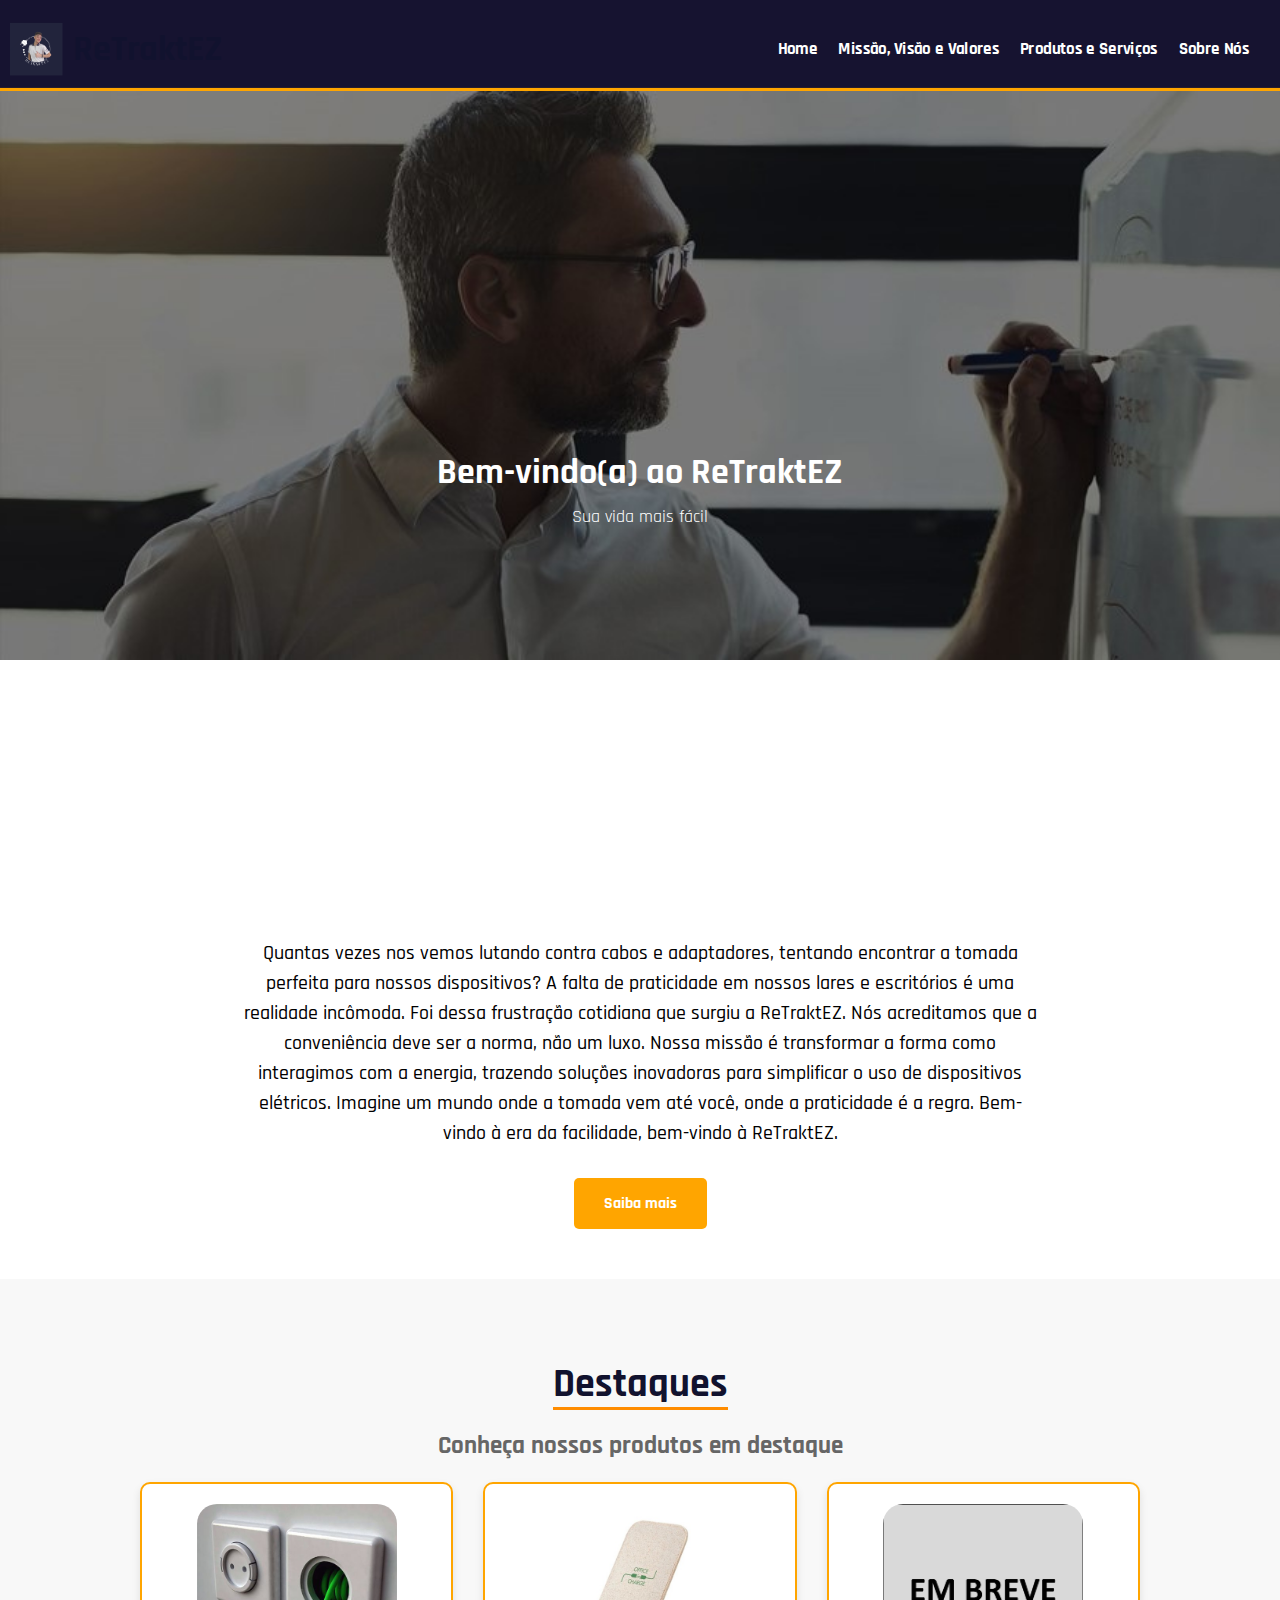
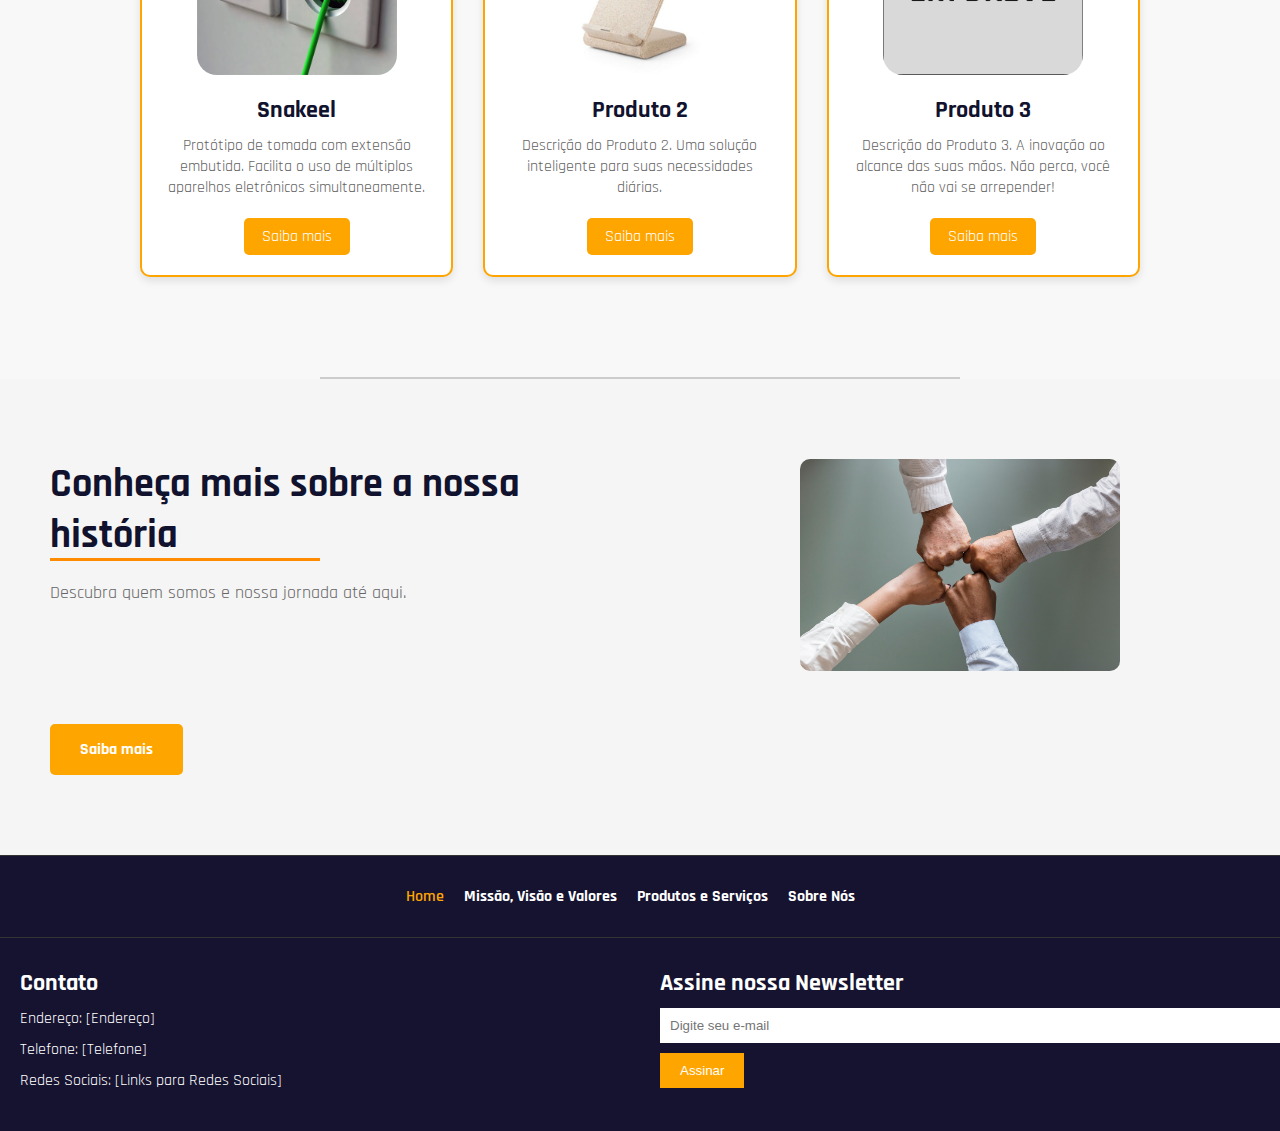
==== index.html @ b714d5d4 "Update and rename index2.html to index.html" ====
<!DOCTYPE html>
<html lang="en">
<head>
  <meta charset="UTF-8">
  <meta name="viewport" content="width=device-width, initial-scale=1.0">
  <link rel="stylesheet" href="header.css"> <!-- Arquivo CSS do cabeçalho -->
  <link rel="stylesheet" href="footerlinks.css">
  <link rel="stylesheet" href="stylesind.css">
  <link rel="preconnect" href="https://fonts.googleapis.com">
  <link rel="preconnect" href="https://fonts.gstatic.com" crossorigin>
  <link href="https://fonts.googleapis.com/css2?family=Rajdhani:wght@400;500&display=swap" rel="stylesheet">
  <title>ReTraktEZ - Início</title>
</head>
<body>
  <header class="header">
    <div class="header-border"></div> <!-- Elemento para a borda laranja -->
    <nav class="nav">
      <div class="logo">
        <a href="index.html">
        <img src="logo.png" alt="Logo da ReTraktEZ">
        <h1>ReTraktEZ</h1>
        </a>
      </div>
      <ul class="nav-links">
        <li><a href="index.html">Home</a></li>
        <li><a href="missao-visao-valores2.html">Missão, Visão e Valores</a></li>
        <li><a href="produtos-servicos2.html">Produtos e Serviços</a></li>
        <li><a href="sobre-nos2.html">Sobre Nós</a></li>
      </ul>
    </nav>
  </div>
  </header>

  <section class="hero">
    <div class="carousel">
      <div class="carousel-images">
        <img class="carousel-image active" src="image1.jpg" alt="Carousel Image 1">
        <img class="carousel-image" src="image2.jpg" alt="Carousel Image 2">
        <img class="carousel-image" src="image3.jpg" alt="Carousel Image 3">
      </div>
    </div>
    <div class="hero-content">
      <h2 style="color: white;">Bem-vindo(a) ao ReTraktEZ</h2>
      <p style="color: white;">Sua vida mais fácil</p>
    </div>
  </section>

  <section class="about">
    <p>Quantas vezes nos vemos lutando contra cabos e adaptadores, tentando encontrar a tomada perfeita para nossos dispositivos? A falta de praticidade em nossos lares e escritórios é uma realidade incômoda. Foi dessa frustração cotidiana que surgiu a ReTraktEZ. Nós acreditamos que a conveniência deve ser a norma, não um luxo. Nossa missão é transformar a forma como interagimos com a energia, trazendo soluções inovadoras para simplificar o uso de dispositivos elétricos. Imagine um mundo onde a tomada vem até você, onde a praticidade é a regra. Bem-vindo à era da facilidade, bem-vindo à ReTraktEZ.</p>
    <div class="cta">
      <a href="missao-visao-valores2.html" class="cta-button">Saiba mais</a>
    </div>
  </section>

<!-- Seção "highlight" -->
<section class="highlight">
  <div class="highlight-content">
    <h2 class="highlight-title">Destaques<span class="underline-d"></span></h2>
    <h3 class="highlight-subtitle">Conheça nossos produtos em destaque</h3>
    <div class="product-highlights">
      <div class="product-highlight">
        <img class="product-img" src="product1.jpg" alt="Produto em destaque: Snakeel">
        <h3>Snakeel</h3>
        <p>Protótipo de tomada com extensão embutida. Facilita o uso de múltiplos aparelhos eletrônicos simultaneamente.</p>
        <a class="cta-buttonn" href="produtos-servicos2.html">Saiba mais</a>
      </div>
      <div class="product-highlight">
        <img class="product-img" src="product2.jpg" alt="Produto em destaque: Produto 2">
        <h3>Produto 2</h3>
        <p>Descrição do Produto 2. Uma solução inteligente para suas necessidades diárias.</p>
        <a class="cta-buttonn" href="produtos-servicos2.html">Saiba mais</a>
      </div>
      <div class="product-highlight">
        <img class="product-img" src="productbreve.jpg" alt="Produto em destaque: Produto 3">
        <h3>Produto 3</h3>
        <p>Descrição do Produto 3. A inovação ao alcance das suas mãos. Não perca, você não vai se arrepender!</p>
        <a class="cta-buttonn" href="produtos-servicos2.html">Saiba mais</a>
      </div>
    </div>
  </div>
</section>


<!-- Seção "Sobre Nós" com imagem -->
<section class="about-us-cta">
  <div class="about-us-content">
    <h2 class="about-us-title">
      Conheça mais sobre a nossa história
      <span class="underline-c"></span>
    </h2>
    <p class="about-us-description">Descubra quem somos e nossa jornada até aqui.</p>
    <a class="cta-button" href="sobre-nos2.html">Saiba mais</a>
  </div>
  <div class="about-us-image">
    <img src="image-about.jpg" alt="Imagem Sobre Nós">
  </div>
</section>

<footer class="site-footer">
  <nav class="footer-links">
    <ul>
      <li><a href="index.html" class="page-link current">Home</a></li>
      <li><a href="missao-visao-valores2.html" class="page-link">Missão, Visão e Valores</a></li>
      <li><a href="produtos-servicos2.html" class="page-link">Produtos e Serviços</a></li>
      <li><a href="sobre-nos2.html" class="page-link">Sobre Nós</a></li>
    </ul>
  </nav>
</footer>



  <footer>
    <div class="contact">
      <h3>Contato</h3>
      <p>Endereço: [Endereço]</p>
      <p>Telefone: [Telefone]</p>
      <p>Redes Sociais: [Links para Redes Sociais]</p>
    </div>
    <div class="newsletter">
      <h3>Assine nossa Newsletter</h3>
      <input type="email" placeholder="Digite seu e-mail">
      <button>Assinar</button>
    </div>
  </footer>

  <script src="scripts.js"></script>
  <meta charset="UTF-8" />
</body>
</html>
---- header.css ----
/* Header styles */
  header {
    background-color: #161330;
    padding-top: 24px;
    padding-bottom: 15px;
    box-shadow: 0px 40px 50px rgba(0, 0, 0, 0.5);
    border-bottom: 2px solid #FFA500;
    animation: fadeInDown 1s ease;
    overflow: hidden; /* Para esconder o overflow do elemento filho */
    
  }
  header {
    position: relative;
    transition: transform 0.3s, box-shadow 0.3s;
    max-width: 100%; /* Define a largura máxima como 100% da tela */
    margin: 0 auto; /* Centraliza o elemento horizontalmente */
  }

  
  .header-border {
    position: absolute;
    bottom: 0;
    left: 0;
    width: 100%;
    height: 2px;
    background-color: #FFA500;
    transform-origin: left bottom; /* Define o ponto de origem da escala */
    transform: scaleX(1); /* Começa com a escala normal */
    transition: transform 0.3s; /* Adiciona a animação de escala */
  }
  
  .header:hover {
    border-bottom: 2px solid #FFA500; /* Adicione a mesma borda laranja no hover */
    transform: scale(1.05);
    box-shadow: 0px 80px 102px rgba(0, 0, 0, 0.15);
    transition: transform 0.3s, box-shadow 0.3s;
  }
  
  .header:hover .header-border {
    transform: scaley(1.55); /* Aumenta a escala da borda laranja */
  }
    
  @keyframes showCarouselBackground {
    from {
      opacity: 0; /* Comece com opacidade 0 */
    }
    to {
      opacity: 1;
    }
  }
  
  @keyframes fadeInDown {
    from {
      transform: translateY(-20px);
      opacity: 0;
    }
    to {
      transform: translateY(0);
      opacity: 1;
    }
  }
  
  .fixed-header {
    position: fixed;
    top: 0;
    left: 0;
    width: 100%;
    background-color: #11122e;
    padding: 27px 0;
    box-shadow: 0px 4px 8px rgba(0, 0, 0, 0.1);
    border-bottom: 2px solid #FFA500;
    z-index: 100; /* Certifique-se de que o cabeçalho fique acima de outros elementos */
  }
  


nav {
  display: flex;
  justify-content: space-between;
  align-items: center;
  max-width: 1200px;
  margin: 0 auto;
}

.logo {
  display: flex;
  align-items: center; /* Alinhar verticalmente */
}

.logo a {
  display: flex;
  align-items: center; /* Alinhar verticalmente */
  text-decoration: none;
}

.logo img {
  max-width: 50px; /* Ajuste conforme necessário */
  margin-right: 10px; /* Espaçamento entre a logo e o título */
}

.logo h1 {
  font-size: 34px; /* Ajuste conforme necessário */
  color: #11122e;
  margin: 0; /* Remover margens padrão */
}

.logo h1:hover {
  color: #ffe9c1;
}

.nav-links {
  list-style: none;
  display: flex;
}

.nav-links li {
  margin-right: 20px;
}

.nav-links a {
  text-decoration: wavy;
  font-size: 18;
  color: white;
  font-weight: bold; /* Adicionar negrito ao texto */
  transition: color 0.3s;
}

.nav-links a:hover {
  color: #FFA500;
}
---- footerlinks.css ----
.site-footer {
    background-color: #161330;
    color: white;
    padding: 30px 0;
    text-align: center;
    border-top: 1px solid #333; /* Adicione uma borda superior */
    border-bottom: 1px solid #333; /* Adicione uma borda inferior */
  
  }
  
  .footer-links ul {
    list-style: none;
    padding: 0;
    display: flex;
    justify-content: center;
  }
  
  .footer-links li {
    margin-right: 20px;
  }
  
  .page-link {
    text-decoration: none;
    color: white;
    font-weight: bold;
    transition: color 0.3s;
  }
  
  .page-link:hover {
    color: #FFA500;
  }
  
  .page-link.current {
    color: #FFA500;
    font-weight: 600;
  }
---- stylesind.css ----
body, h1, h2, h3, p, ul, li {
  margin: 0;
  padding: 0;
}
  
  body {
    font-family: 'Rajdhani', sans-serif;
  }
  
  /* Hero section styles */
  .hero {
    position: relative;
    height: 88.5vh; /* Ajuste o valor de altura conforme necessário */
    animation: showCarouselBackground 2.5s ease 0s; /* Adicione a animação com atraso */
  }
  
  .carousel {
    display: block;
    overflow: hidden;
    position: absolute; /* Altere para absolute para ocupar o espaço do elemento pai */
    top: 0;
    left: 0;
    right: 0;
    bottom: 0;
    margin: auto;
    height: 100%; /* Ajuste o valor de altura conforme necessário */
  }
  
  .carousel-images {
    display: flex;
    transition: transform 1s ease-in-out;
    width: 312%;
    object-fit: cover;
  }
  
  .carousel-image {
    flex: 10%;
    height: 10%;
    object-fit: cover;
    width: 1%;
  }
    
  
  .hero-content {
    position: absolute;
    top: 50%;
    left: 50%;
    transform: translate(-50%, -50%);
    text-align: center;
  }
  
  .hero-content h2 {
    font-size: 36px;
    margin-bottom: 10px;
  }
  
  .hero-content p {
    font-size: 18px;
  }
  
  /* Sobre a empresa - prévia */
  .about {
    max-width: 800px;
    margin: 50px auto;
    text-align: center;
    
  }
  
  .about p {
    font-size: 20px;
    line-height: 1.5;
    font-weight: 500; /* Usando a variação @500 */
    
  }

  /* No seu arquivo de estilos CSS */
.cta {
  text-align: center;
  margin-top: 30px;
}

.cta-button {
  display: inline-block;
  padding: 15px 30px;
  background-color: #FFA500;
  color: white;
  text-decoration: none;
  border-radius: 5px;
  font-weight: bold;
  transition: background-color 0.3s;
}

.cta-button:hover {
  background-color: #FF8C00;
}

/* Estilo para a seção "highlight" com layout à esquerda */
.highlight {
  background-color: #f8f8f8;
  padding: 80px 0;
  text-align: center;
}

.highlight-content {
  max-width: 1000px;
  margin: 0 auto;
}

.highlight-title {
  font-size: 40px;
  color: #11122e;
  margin-bottom: 20px;
  position: relative;
  display: inline-flex;
}

.highlight-subtitle {
  font-size: 25px;
  color: #666;
  margin-bottom: 20px;
}

.product-highlights {
  display: flex;
  flex-wrap: wrap;
  justify-content: space-between;
  gap: 30px;
}

.product-highlight {
  flex: 1;
  border: 2px solid #FFA500;
  padding: 20px;
  border-radius: 10px;
  background-color: white;
  box-shadow: 0px 4px 8px rgba(0, 0, 0, 0.1);
}

.product-img {
  width: 100%;
  max-width: 200px;
  height: auto;
  border-radius: 20px;
  margin: 0 auto 20px;
  display: block;
}

.product-highlight h3 {
  font-size: 24px;
  color: #11122e;
  margin-bottom: 10px;
}

.product-highlight p {
  font-size: 16px;
  color: #666;
  margin-bottom: 20px;
}

.cta-buttonn {
  display: inline-block;
  padding: 8px 18px;
  background-color: #FFA500;
  color: white;
  border-radius: 5px;
  text-decoration: none;
  transition: background-color 0.3s ease;
}

.cta-button:hover {
  background-color: #ff9100;
}

.highlight::after {
  content: "";
  display: block;
  width: 50%;
  height: 2px;
  position: relative;
  background-color: #ccc; /* Cor da linha */
  margin-top: 100px;
  margin-bottom: -80px;
  margin-left: auto;
  margin-right: auto;
}



/* Estilo para a seção "Sobre Nós" com imagem */
.about-us-cta {
  background-color: #f5f5f5; /* Cor de fundo cinza claro */
  padding: 80px 0;
  display: grid;
  grid-template-columns: 1fr 1fr; /* Divide a seção em duas colunas */
  align-items: flex-start;
}

.about-us-content {
  max-width: 600px;
  padding: 0 50px;
}

.about-us-title {
  font-size: 40px;
  color: #11122e;
  margin-bottom: 20px;
  position: relative;
  display: inline-block;
}

.underline-d {
  position: absolute;
  bottom: 0;
  left: 0;
  width: 100%; /* Ajuste o valor conforme necessário */
  height: 3px;
  background-color: #FF8C00;
}

.underline-c {
  position: absolute;
  bottom: 0;
  left: 0;
  width: 50%; /* Ajuste o valor conforme necessário */
  height: 3px;
  background-color: #FF8C00;
}

.about-us-description {
  font-size: 18px;
  color: #666;
  margin-bottom: 120px;
}

.about-us-image {
  display: flex;
  justify-content: center;
  align-items: center;
}

.about-us-image img {
  width: 50%;
  height: auto;
  border-radius: 10px;
}


  
  /* Footer styles */
  footer {
    background-color: #161330; /* Azul mais escuro */
    color: white;
    padding: 30px 0;
    display: flex;
    justify-content: space-between;
  }
  
  .contact,
  .newsletter {
    flex: 1;
    padding: 0 20px;
  }
  
  .contact h3,
  .newsletter h3 {
    font-size: 24px;
    margin-bottom: 10px;
  }
  
  .contact p,
  .newsletter p {
    font-size: 16px;
    margin-bottom: 10px;
  }
  
  .newsletter input {
    width: 100%;
    padding: 10px;
    border: none;
    margin-bottom: 10px;
  }
  
  .newsletter button {
    background-color: #FFA500;
    color: white;
    border: none;
    padding: 10px 20px;
    cursor: pointer;
    transition: background-color 0.3s;
  }
  
  .newsletter button:hover {
    background-color: #FF8C00;
  }
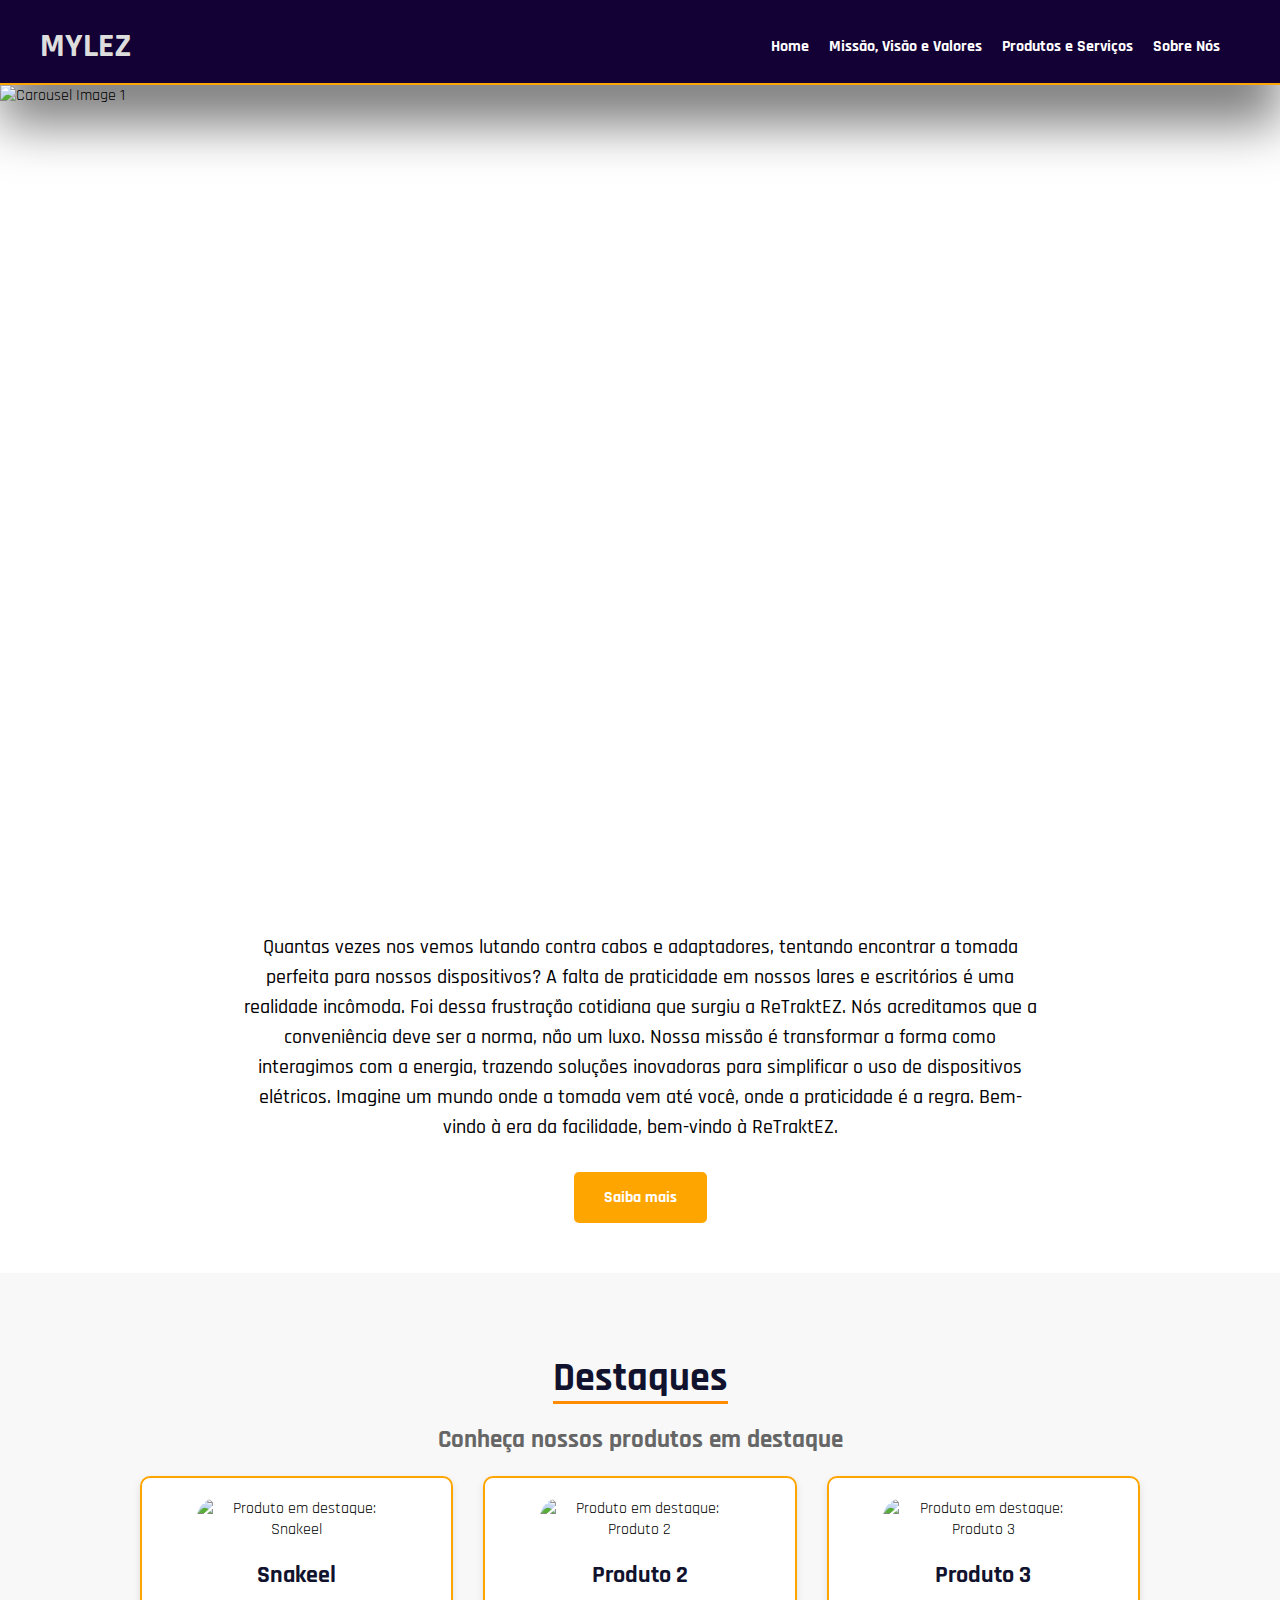
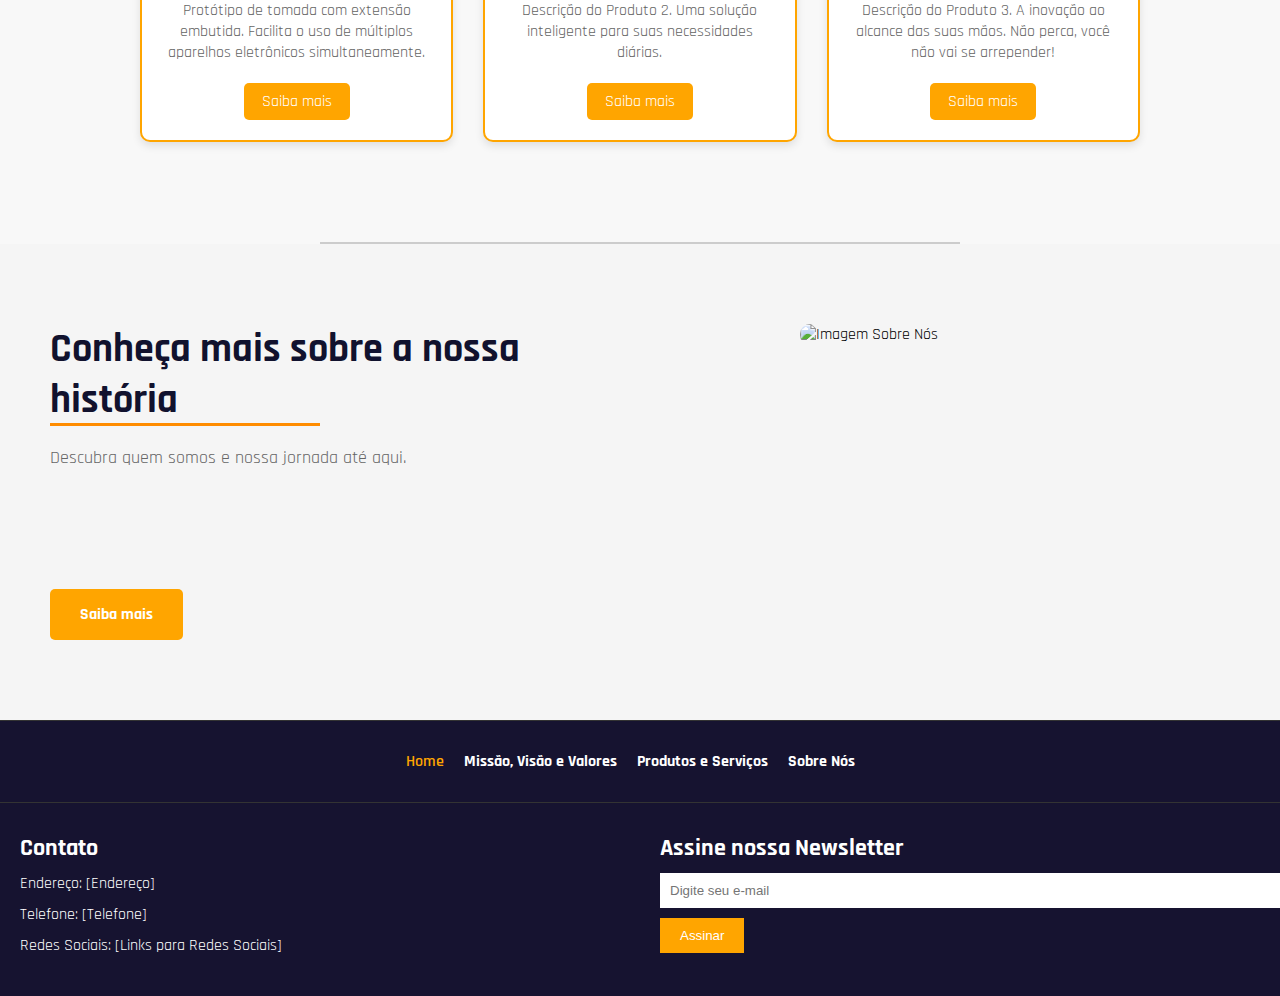
==== commit 1eb9279d: "Add files via upload" ====
--- a/index.html
+++ b/index.html
@@ -1,6 +1,7 @@
 <!DOCTYPE html>
 <html lang="en">
 <head>
+  <link rel="icon" href="./img/icon.png">
   <meta charset="UTF-8">
   <meta name="viewport" content="width=device-width, initial-scale=1.0">
   <link rel="stylesheet" href="header.css"> <!-- Arquivo CSS do cabeçalho -->
@@ -9,7 +10,7 @@
   <link rel="preconnect" href="https://fonts.googleapis.com">
   <link rel="preconnect" href="https://fonts.gstatic.com" crossorigin>
   <link href="https://fonts.googleapis.com/css2?family=Rajdhani:wght@400;500&display=swap" rel="stylesheet">
-  <title>ReTraktEZ - Início</title>
+  <title>MYLEZ - Início</title>
 </head>
 <body>
   <header class="header">
@@ -17,8 +18,7 @@
     <nav class="nav">
       <div class="logo">
         <a href="index.html">
-        <img src="logo.png" alt="Logo da ReTraktEZ">
-        <h1>ReTraktEZ</h1>
+        <h1>MYLEZ</h1>
         </a>
       </div>
       <ul class="nav-links">
@@ -34,9 +34,9 @@
   <section class="hero">
     <div class="carousel">
       <div class="carousel-images">
-        <img class="carousel-image active" src="image1.jpg" alt="Carousel Image 1">
-        <img class="carousel-image" src="image2.jpg" alt="Carousel Image 2">
-        <img class="carousel-image" src="image3.jpg" alt="Carousel Image 3">
+        <img class="carousel-image active" src="./img/image1.jpg" alt="Carousel Image 1">
+        <img class="carousel-image" src="./img/image2.jpg" alt="Carousel Image 2">
+        <img class="carousel-image" src="./img/image3.jpg" alt="Carousel Image 3">
       </div>
     </div>
     <div class="hero-content">
@@ -59,19 +59,19 @@
     <h3 class="highlight-subtitle">Conheça nossos produtos em destaque</h3>
     <div class="product-highlights">
       <div class="product-highlight">
-        <img class="product-img" src="product1.jpg" alt="Produto em destaque: Snakeel">
+        <img class="product-img" src="./img/product1.jpg" alt="Produto em destaque: Snakeel">
         <h3>Snakeel</h3>
         <p>Protótipo de tomada com extensão embutida. Facilita o uso de múltiplos aparelhos eletrônicos simultaneamente.</p>
         <a class="cta-buttonn" href="produtos-servicos2.html">Saiba mais</a>
       </div>
       <div class="product-highlight">
-        <img class="product-img" src="product2.jpg" alt="Produto em destaque: Produto 2">
+        <img class="product-img" src="./img/product2.jpg" alt="Produto em destaque: Produto 2">
         <h3>Produto 2</h3>
         <p>Descrição do Produto 2. Uma solução inteligente para suas necessidades diárias.</p>
-        <a class="cta-buttonn" href="produtos-servicos2.html">Saiba mais</a>
+        <a class="cta-buttonn" href="./produtos-servicos2.html">Saiba mais</a>
       </div>
       <div class="product-highlight">
-        <img class="product-img" src="productbreve.jpg" alt="Produto em destaque: Produto 3">
+        <img class="product-img" src="./img/productbreve.jpg" alt="Produto em destaque: Produto 3">
         <h3>Produto 3</h3>
         <p>Descrição do Produto 3. A inovação ao alcance das suas mãos. Não perca, você não vai se arrepender!</p>
         <a class="cta-buttonn" href="produtos-servicos2.html">Saiba mais</a>
@@ -92,7 +92,7 @@
     <a class="cta-button" href="sobre-nos2.html">Saiba mais</a>
   </div>
   <div class="about-us-image">
-    <img src="image-about.jpg" alt="Imagem Sobre Nós">
+    <img src="./img/image-about.jpg" alt="Imagem Sobre Nós">
   </div>
 </section>
 
--- a/header.css
+++ b/header.css
@@ -1,6 +1,6 @@
   /* Header styles */
   header {
-    background-color: #161330;
+    background-color: #130034;
     padding-top: 24px;
     padding-bottom: 15px;
     box-shadow: 0px 40px 50px rgba(0, 0, 0, 0.5);
@@ -17,28 +17,7 @@
   }
 
   
-  .header-border {
-    position: absolute;
-    bottom: 0;
-    left: 0;
-    width: 100%;
-    height: 2px;
-    background-color: #FFA500;
-    transform-origin: left bottom; /* Define o ponto de origem da escala */
-    transform: scaleX(1); /* Começa com a escala normal */
-    transition: transform 0.3s; /* Adiciona a animação de escala */
-  }
-  
-  .header:hover {
-    border-bottom: 2px solid #FFA500; /* Adicione a mesma borda laranja no hover */
-    transform: scale(1.05);
-    box-shadow: 0px 80px 102px rgba(0, 0, 0, 0.15);
-    transition: transform 0.3s, box-shadow 0.3s;
-  }
-  
-  .header:hover .header-border {
-    transform: scaley(1.55); /* Aumenta a escala da borda laranja */
-  }
+
     
   @keyframes showCarouselBackground {
     from {
@@ -100,7 +79,7 @@
 
 .logo h1 {
   font-size: 34px; /* Ajuste conforme necessário */
-  color: #11122e;
+  color: #dddddd;
   margin: 0; /* Remover margens padrão */
 }
 
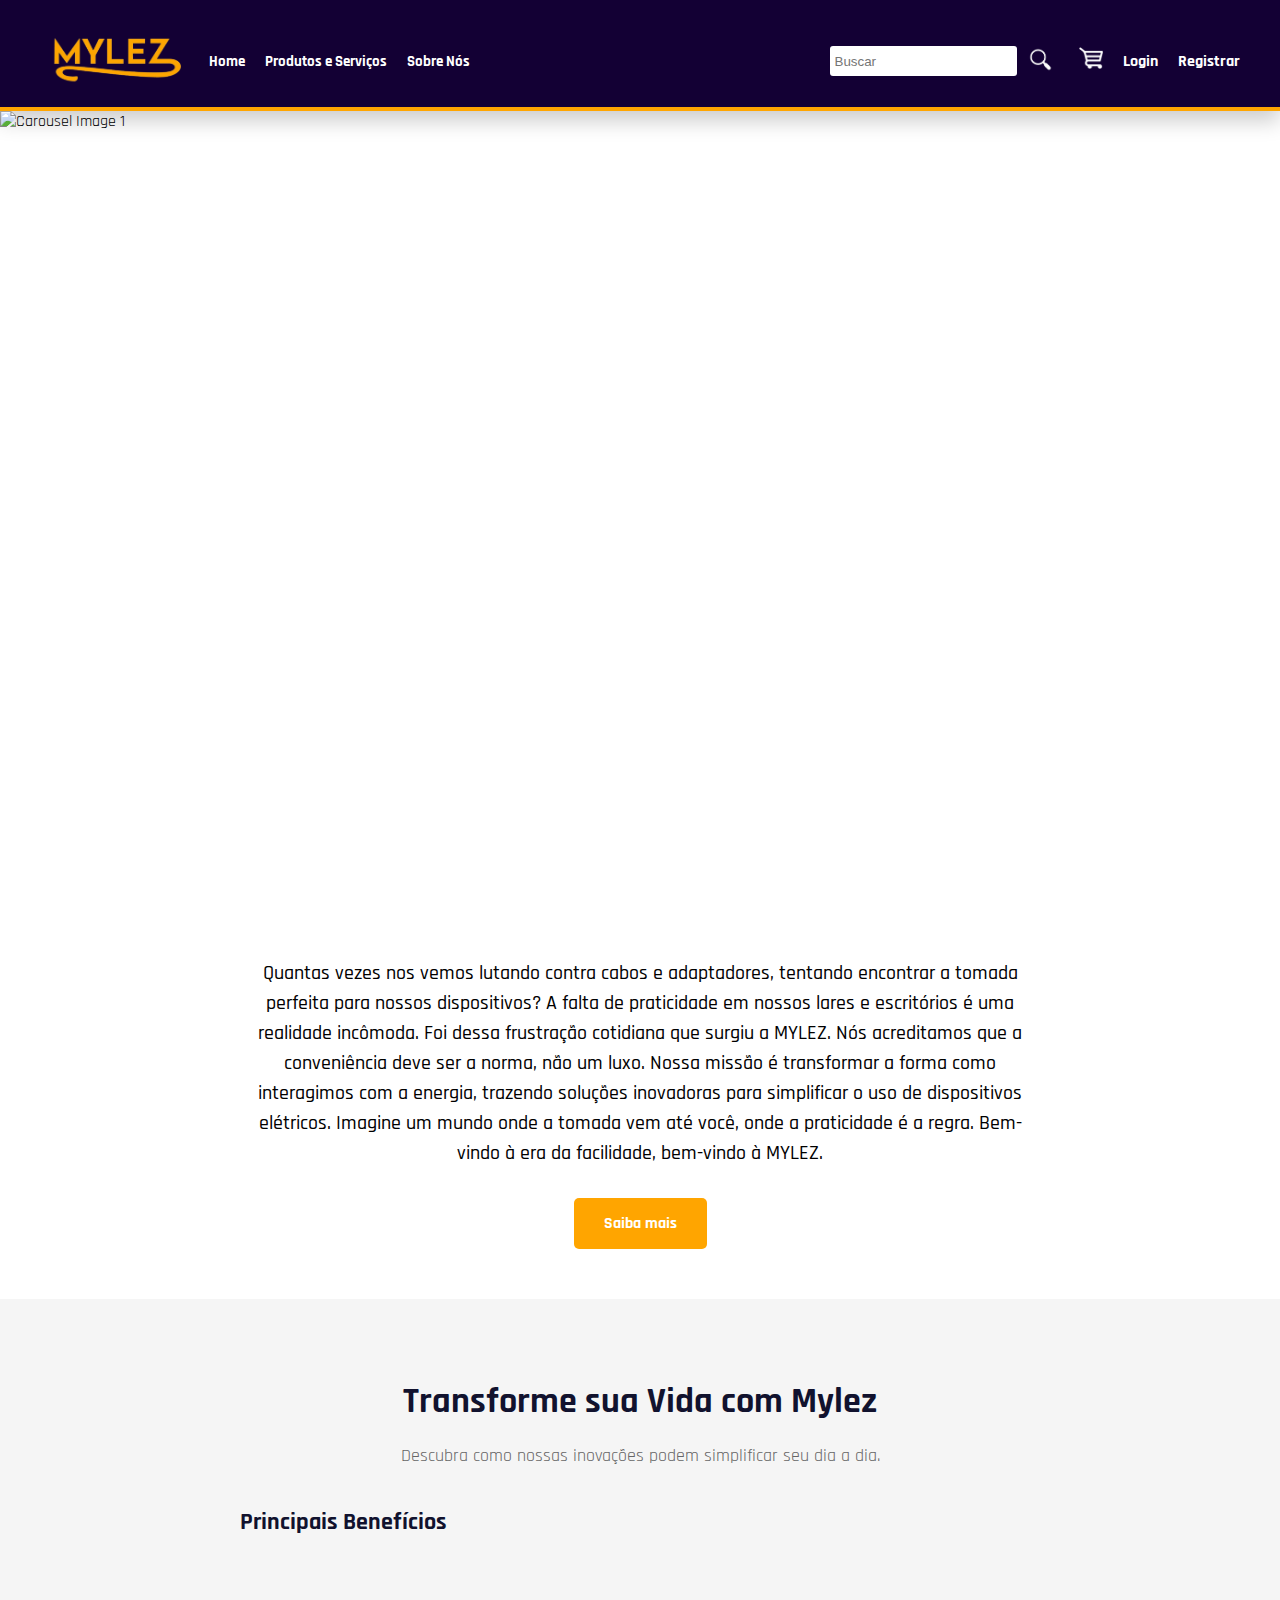
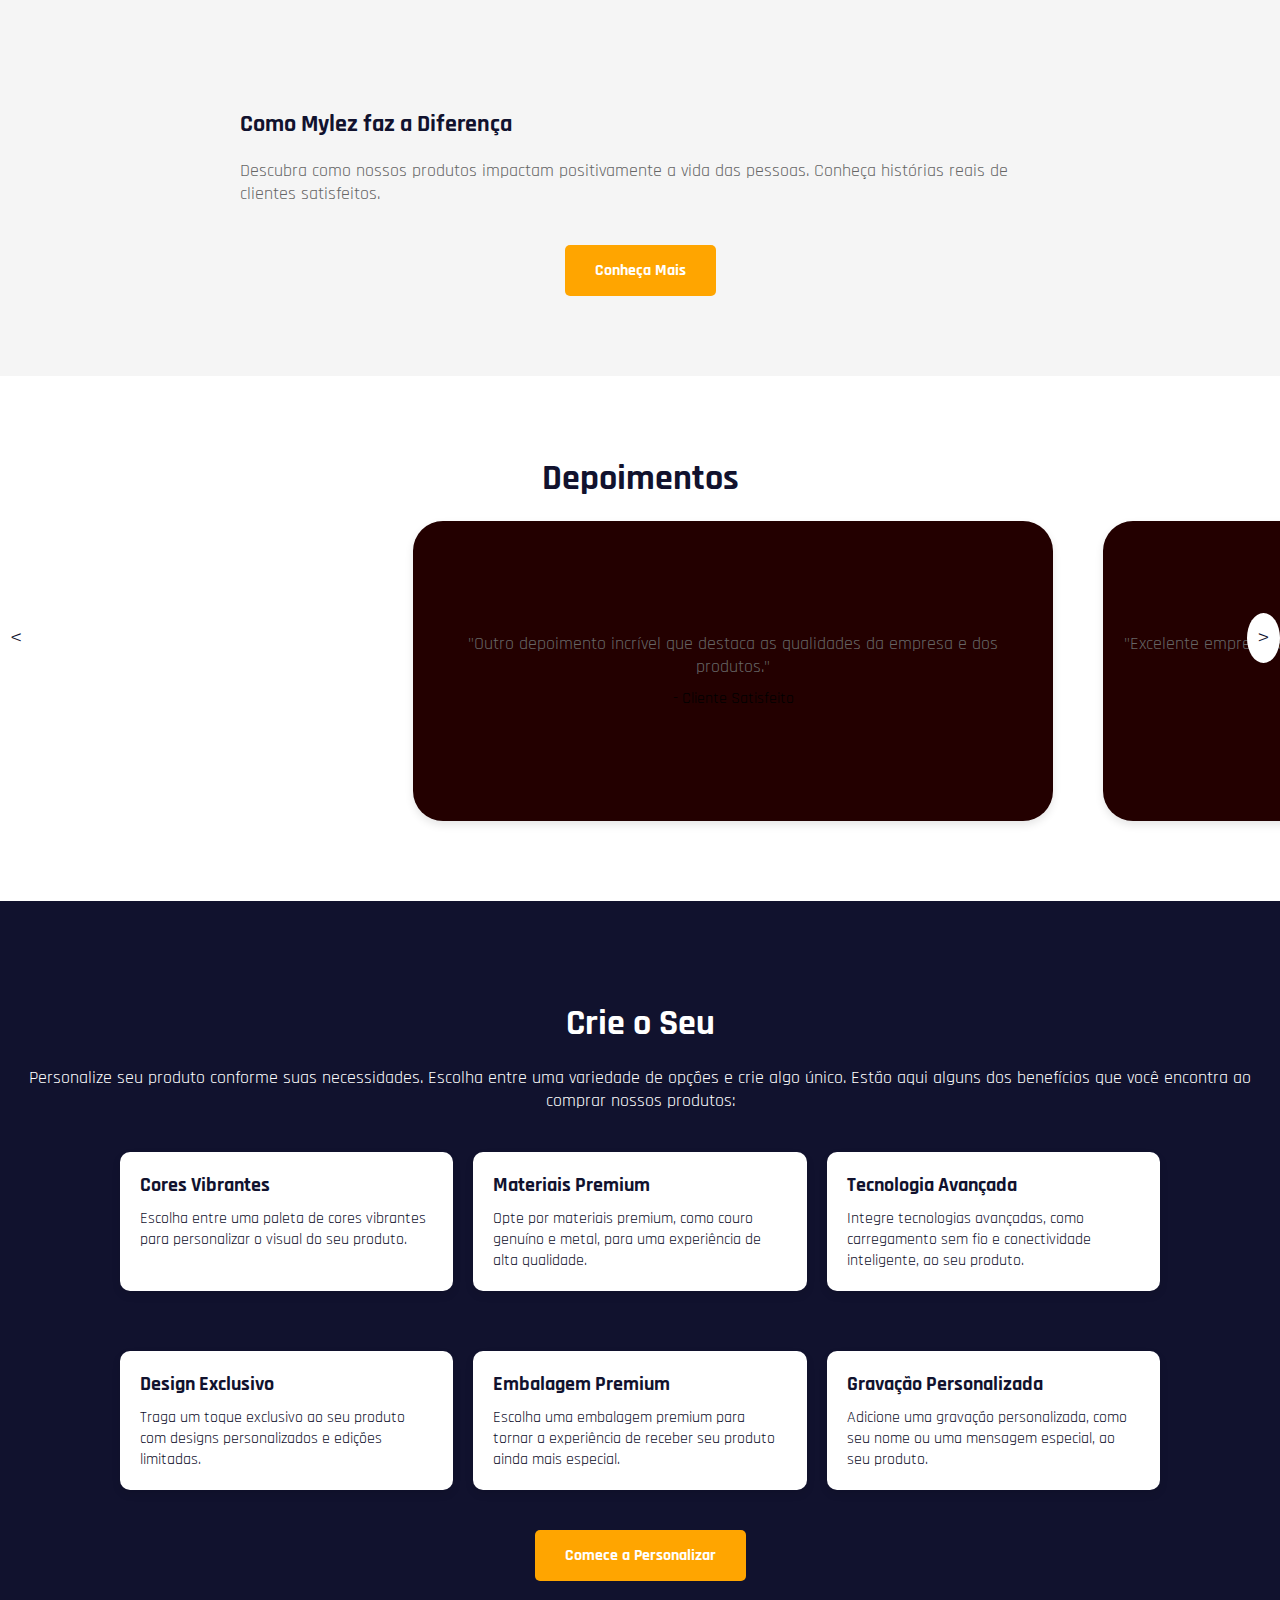
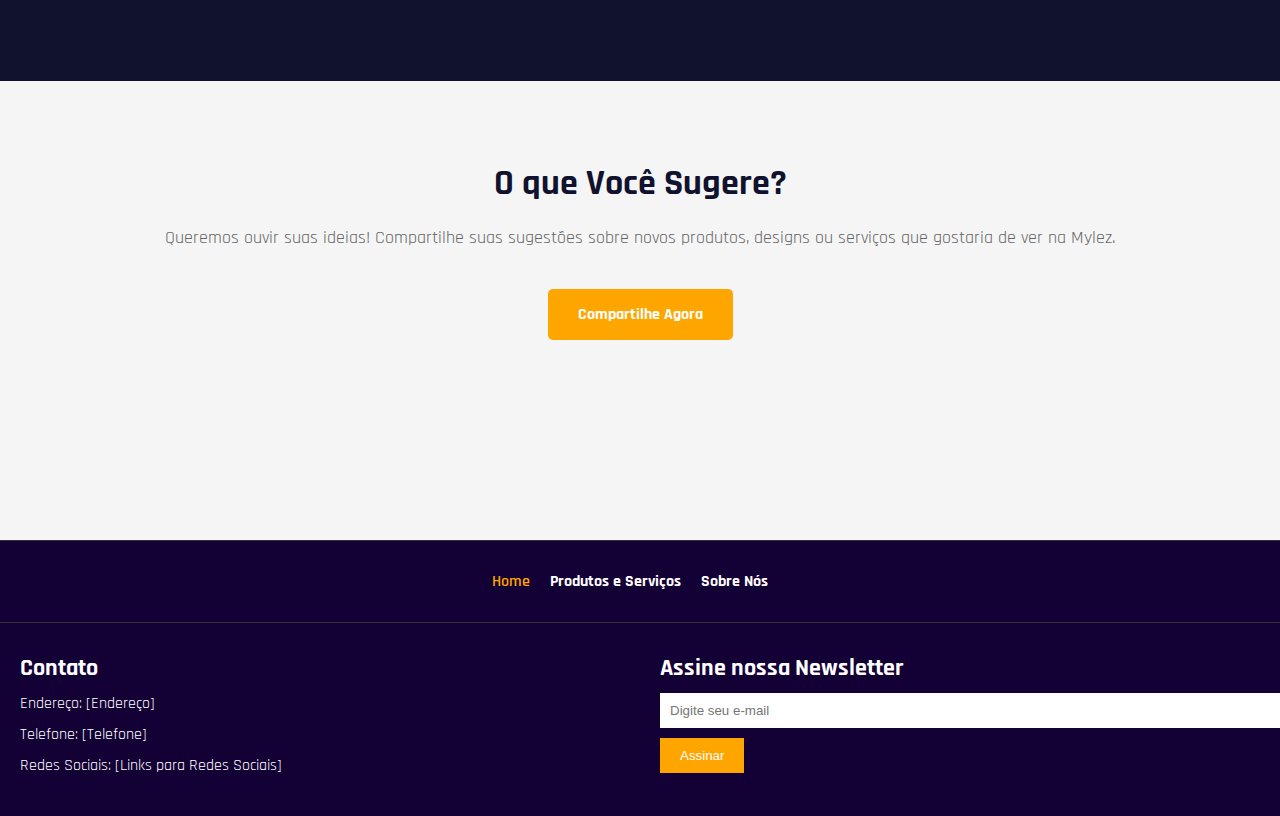
==== commit bd94754b: "Add files via upload" ====
--- a/index.html
+++ b/index.html
@@ -5,31 +5,53 @@
   <meta charset="UTF-8">
   <meta name="viewport" content="width=device-width, initial-scale=1.0">
   <link rel="stylesheet" href="header.css"> <!-- Arquivo CSS do cabeçalho -->
+  <link rel="stylesheet" href="footer.css">
   <link rel="stylesheet" href="footerlinks.css">
   <link rel="stylesheet" href="stylesind.css">
   <link rel="preconnect" href="https://fonts.googleapis.com">
   <link rel="preconnect" href="https://fonts.gstatic.com" crossorigin>
   <link href="https://fonts.googleapis.com/css2?family=Rajdhani:wght@400;500&display=swap" rel="stylesheet">
-  <title>MYLEZ - Início</title>
+  <title>Mylez</title>
 </head>
 <body>
+ 
   <header class="header">
-    <div class="header-border"></div> <!-- Elemento para a borda laranja -->
+    <div class="header-border"></div>
     <nav class="nav">
-      <div class="logo">
-        <a href="index.html">
-        <h1>MYLEZ</h1>
-        </a>
-      </div>
-      <ul class="nav-links">
-        <li><a href="index.html">Home</a></li>
-        <li><a href="missao-visao-valores2.html">Missão, Visão e Valores</a></li>
-        <li><a href="produtos-servicos2.html">Produtos e Serviços</a></li>
-        <li><a href="sobre-nos2.html">Sobre Nós</a></li>
-      </ul>
+        <div class="logo">
+            <a href="index.html">
+                <img src="img/logo.png" alt="Logo da Mylez">
+            </a>
+        </div>
+        <ul class="nav-links">
+            <li><a href="index.html">Home</a></li>
+            <li><a href="produtos-servicos2.html">Produtos e Serviços</a></li>
+            <li><a href="sobre-nos2.html">Sobre Nós</a></li>
+        </ul>
+        <div class="header-actions">
+            <div class="search header-action">
+                <form action="busca.html" method="get">
+                    <input type="text" name="q" placeholder="Buscar">
+                    <button type="submit">
+                        <img src="img/lupa.png" alt="Ícone de Busca">
+                    </button>
+                </form>
+            </div>
+            <div class="cart header-action">
+                <a href="carrinho.html">
+                    <img src="img/carrinho.png" alt="Ícone do Carrinho">
+                </a>
+            </div>
+            <div class="links header-action">
+                <a href="login.html">Login</a>
+            </div>
+            <div class="links header-action">
+                <a href="registro.html">Registrar</a>
+            </div>
+        </div>
     </nav>
-  </div>
-  </header>
+</header>
+
 
   <section class="hero">
     <div class="carousel">
@@ -40,48 +62,131 @@
       </div>
     </div>
     <div class="hero-content">
-      <h2 style="color: white;">Bem-vindo(a) ao ReTraktEZ</h2>
+      <h2 style="color: white;">Bem-vindo(a) à Mylez</h2>
       <p style="color: white;">Sua vida mais fácil</p>
     </div>
   </section>
 
   <section class="about">
-    <p>Quantas vezes nos vemos lutando contra cabos e adaptadores, tentando encontrar a tomada perfeita para nossos dispositivos? A falta de praticidade em nossos lares e escritórios é uma realidade incômoda. Foi dessa frustração cotidiana que surgiu a ReTraktEZ. Nós acreditamos que a conveniência deve ser a norma, não um luxo. Nossa missão é transformar a forma como interagimos com a energia, trazendo soluções inovadoras para simplificar o uso de dispositivos elétricos. Imagine um mundo onde a tomada vem até você, onde a praticidade é a regra. Bem-vindo à era da facilidade, bem-vindo à ReTraktEZ.</p>
+    <p>Quantas vezes nos vemos lutando contra cabos e adaptadores, tentando encontrar a tomada perfeita para nossos dispositivos? A falta de praticidade em nossos lares e escritórios é uma realidade incômoda. Foi dessa frustração cotidiana que surgiu a MYLEZ. Nós acreditamos que a conveniência deve ser a norma, não um luxo. Nossa missão é transformar a forma como interagimos com a energia, trazendo soluções inovadoras para simplificar o uso de dispositivos elétricos. Imagine um mundo onde a tomada vem até você, onde a praticidade é a regra. Bem-vindo à era da facilidade, bem-vindo à MYLEZ.</p>
     <div class="cta">
-      <a href="missao-visao-valores2.html" class="cta-button">Saiba mais</a>
+      <a href="sobre-nos2.html" class="cta-button">Saiba mais</a>
     </div>
   </section>
 
-<!-- Seção "highlight" -->
-<section class="highlight">
-  <div class="highlight-content">
-    <h2 class="highlight-title">Destaques<span class="underline-d"></span></h2>
-    <h3 class="highlight-subtitle">Conheça nossos produtos em destaque</h3>
-    <div class="product-highlights">
-      <div class="product-highlight">
-        <img class="product-img" src="./img/product1.jpg" alt="Produto em destaque: Snakeel">
-        <h3>Snakeel</h3>
-        <p>Protótipo de tomada com extensão embutida. Facilita o uso de múltiplos aparelhos eletrônicos simultaneamente.</p>
-        <a class="cta-buttonn" href="produtos-servicos2.html">Saiba mais</a>
+  <section class="apresentacao">
+    <div class="apresentacao-content">
+      <h2>Transforme sua Vida com Mylez</h2>
+      <p>Descubra como nossas inovações podem simplificar seu dia a dia.</p>
+  
+      <!-- 1. Destaque dos Benefícios -->
+      <div class="beneficios">
+        <h3 class="destaque">Principais Benefícios</h3>
+        <ul class="animated-icons">
+          <li>
+            <img src="img/ok.png" alt="Ícone de Conveniência">
+            <p>Conveniência que se adapta à sua rotina.</p>
+          </li>
+          <li>
+            <img src="img/frutração.png" alt="Ícone de Eliminação de Frustrações">
+            <p>Elimine a frustração de lidar com cabos e adaptadores.</p>
+          </li>
+          <li>
+            <img src="img/soluções.png" alt="Ícone de Soluções Práticas">
+            <p>Soluções práticas para o uso diário de dispositivos elétricos.</p>
+          </li>
+        </ul>
       </div>
-      <div class="product-highlight">
-        <img class="product-img" src="./img/product2.jpg" alt="Produto em destaque: Produto 2">
-        <h3>Produto 2</h3>
-        <p>Descrição do Produto 2. Uma solução inteligente para suas necessidades diárias.</p>
-        <a class="cta-buttonn" href="./produtos-servicos2.html">Saiba mais</a>
+  
+      <!-- 4. Exemplos ou Casos de Uso -->
+      <div class="exemplos">
+        <h3 class="destaque">Como Mylez faz a Diferença</h3>
+        <p>Descubra como nossos produtos impactam positivamente a vida das pessoas. Conheça histórias reais de clientes satisfeitos.</p>
       </div>
-      <div class="product-highlight">
-        <img class="product-img" src="./img/productbreve.jpg" alt="Produto em destaque: Produto 3">
-        <h3>Produto 3</h3>
-        <p>Descrição do Produto 3. A inovação ao alcance das suas mãos. Não perca, você não vai se arrepender!</p>
-        <a class="cta-buttonn" href="produtos-servicos2.html">Saiba mais</a>
-      </div>
-    </div>
-  </div>
-</section>
-
-
-<!-- Seção "Sobre Nós" com imagem -->
+  
+      <!-- 2. Chamada para Ação (CTA) -->
+      <a href="#depoimentos" class="cta-button">Conheça Mais</a>
+    </div>
+  </section>
+  
+
+<!-- Adicione a classe "testimonial-carousel" à seção de depoimentos -->
+<section id="depoimentos" class="depoimentos testimonial-carousel">
+  <h2>Depoimentos</h2>
+  <div class="testimonial-container">
+    <!-- Adicione cada depoimento dentro desta div -->
+    <div class="depoimento">
+      <p>"Outro depoimento incrível que destaca as qualidades da empresa e dos produtos."</p>
+      <span class="author">- Cliente Satisfeito</span>
+    </div>
+    <div class="depoimento">
+      <p>"Excelente empresa! Seus produtos realmente facilitaram minha vida. Recomendo a todos!"</p>
+      <span class="author">- Cliente Satisfeito</span>
+    </div>
+    <div class="depoimento">
+      <p>"Mais um depoimento positivo sobre a experiência com os produtos da Mylez."</p>
+      <span class="author">- Cliente Satisfeito</span>
+    </div>
+    <div class="depoimento">
+      <p>"Mais um depoimento positivo sobre a experiência com os produtos da Mylez."</p>
+      <span class="author">- Cliente Satisfeito</span>
+    </div>
+    <!-- Adicione mais depoimentos conforme necessário -->
+  </div>
+  <!-- Adicione as setas de navegação do carrossel -->
+  <div class="carousel-navigation">
+    <div class="arrow prev">&lt;</div>
+    <div class="arrow next">&gt;</div>
+  </div>
+
+</section>
+
+
+
+<section id="crie-o-seu" class="crie-o-seu">
+  <h2>Crie o Seu</h2>
+  <p>Personalize seu produto conforme suas necessidades. Escolha entre uma variedade de opções e crie algo único.
+    Estão aqui alguns dos benefícios que você encontra ao comprar nossos produtos:
+  </p>
+  <div class="opcoes-de-customizacao">
+    <div class="opcao-de-customizacao">
+      <h3>Cores Vibrantes</h3>
+      <p>Escolha entre uma paleta de cores vibrantes para personalizar o visual do seu produto.</p>
+    </div>
+    <div class="opcao-de-customizacao">
+      <h3>Materiais Premium</h3>
+      <p>Opte por materiais premium, como couro genuíno e metal, para uma experiência de alta qualidade.</p>
+    </div>
+    <div class="opcao-de-customizacao">
+      <h3>Tecnologia Avançada</h3>
+      <p>Integre tecnologias avançadas, como carregamento sem fio e conectividade inteligente, ao seu produto.</p>
+    </div>
+    <div class="opcao-de-customizacao">
+      <h3>Design Exclusivo</h3>
+      <p>Traga um toque exclusivo ao seu produto com designs personalizados e edições limitadas.</p>
+    </div>
+    <div class="opcao-de-customizacao">
+      <h3>Embalagem Premium</h3>
+      <p>Escolha uma embalagem premium para tornar a experiência de receber seu produto ainda mais especial.</p>
+    </div>
+    <div class="opcao-de-customizacao">
+      <h3>Gravação Personalizada</h3>
+      <p>Adicione uma gravação personalizada, como seu nome ou uma mensagem especial, ao seu produto.</p>
+    </div>
+  </div>
+  <a href="produtos-servicos2.html #produtos" class="cta-button">Comece a Personalizar</a>
+</section>
+
+
+
+<section id="customize" class="sugira">
+  <h2>O que Você Sugere?</h2>
+  <p>Queremos ouvir suas ideias! Compartilhe suas sugestões sobre novos produtos, designs ou serviços que gostaria de ver na Mylez.</p>
+  <a href="sobre-nos2.html #nós" class="cta-button">Compartilhe Agora</a>
+</section>
+
+
+<!-- Seção "Sobre Nós" com imagem ESTÁ DESABILITADOOOOOOO
 <section class="about-us-cta">
   <div class="about-us-content">
     <h2 class="about-us-title">
@@ -89,18 +194,19 @@
       <span class="underline-c"></span>
     </h2>
     <p class="about-us-description">Descubra quem somos e nossa jornada até aqui.</p>
-    <a class="cta-button" href="sobre-nos2.html">Saiba mais</a>
+    <a class="cta-button">Saiba mais</a>
   </div>
   <div class="about-us-image">
     <img src="./img/image-about.jpg" alt="Imagem Sobre Nós">
   </div>
 </section>
+
+-->
 
 <footer class="site-footer">
   <nav class="footer-links">
     <ul>
       <li><a href="index.html" class="page-link current">Home</a></li>
-      <li><a href="missao-visao-valores2.html" class="page-link">Missão, Visão e Valores</a></li>
       <li><a href="produtos-servicos2.html" class="page-link">Produtos e Serviços</a></li>
       <li><a href="sobre-nos2.html" class="page-link">Sobre Nós</a></li>
     </ul>
@@ -123,6 +229,7 @@
     </div>
   </footer>
 
+  <script src="scriptsdep.js"></script>
   <script src="scripts.js"></script>
   <meta charset="UTF-8" />
 </body>
--- a/header.css
+++ b/header.css
@@ -1,57 +1,169 @@
-  /* Header styles */
-  header {
-    background-color: #130034;
-    padding-top: 24px;
-    padding-bottom: 15px;
-    box-shadow: 0px 40px 50px rgba(0, 0, 0, 0.5);
-    border-bottom: 2px solid #FFA500;
-    animation: fadeInDown 1s ease;
-    overflow: hidden; /* Para esconder o overflow do elemento filho */
-    
+/* Estilizando a barra de rolagem */
+::-webkit-scrollbar {
+  width: 9px; /* Largura da barra de rolagem */
+}
+
+/* Estilizando o fundo da barra de rolagem */
+::-webkit-scrollbar-track {
+  background-color: #ffffff; /* Cor de fundo da barra de rolagem */
+}
+
+/* Estilizando o controle de rolagem (o "pulso") */
+::-webkit-scrollbar-thumb {
+  background-color: #11122e; /* Cor do controle de rolagem */
+  border-radius: 6px; /* Borda arredondada do controle de rolagem */
+}
+
+/* Mudando a cor do controle de rolagem quando hover */
+::-webkit-scrollbar-thumb:hover {
+  background-color: #FFA500; /* Cor do controle de rolagem ao passar o mouse */
+}
+
+/* Header styles */
+header {
+  background-color: #130034;
+  padding-top: 24px;
+  padding-bottom: 15px;
+  box-shadow: 0px 10px 20px rgba(0, 0, 0, 0.2);
+  border-bottom: 2px solid #FFA500;
+  animation: fadeInDown 1s ease;
+  overflow: hidden;
+  height: 70px; /* Definindo a altura do cabeçalho para ocupar mais espaço vertical */
+}
+
+.header {
+  position: relative;
+  transition: box-shadow 0.3s;
+  max-width: 100%;
+  margin: 0 auto;
+}
+
+.header-border {
+  position: absolute;
+  bottom: 0;
+  left: 0;
+  width: 100%;
+  height: 2px;
+  background-color: #FFA500;
+  transform-origin: left bottom;
+  transform: scaleX(1);
+  transition: transform 0.3s;
+}
+
+.header:hover {
+  border-bottom: 2px solid #FFA500;
+  box-shadow: 0px 10px 20px rgba(0, 0, 0, 0.2);
+  transition: box-shadow 0.3s;
+}
+
+.nav-links a {
+  text-decoration: none;
+  font-size: 15px;
+  color: white;
+  font-weight: bold;
+  transition: color 0.3s;
+  position: relative;
+}
+
+.nav-links a:after {
+  content: '';
+  position: absolute;
+  bottom: 0;
+  left: 0;
+  width: 100%;
+  height: 2px;
+  background-color: white; /* Cor do sublinhado */
+  transform: scaleX(0);
+  transform-origin: right;
+  transition: transform 0.3s;
+}
+
+.nav-links a:hover {
+  color: #FFA500;
+}
+
+.nav-links a:hover:after {
+  transform: scaleX(1);
+  transform-origin: left;
+}
+
+@keyframes showCarouselBackground {
+  from {
+      opacity: 0;
   }
-  header {
-    position: relative;
-    transition: transform 0.3s, box-shadow 0.3s;
-    max-width: 100%; /* Define a largura máxima como 100% da tela */
-    margin: 0 auto; /* Centraliza o elemento horizontalmente */
+  to {
+      opacity: 1;
   }
+}
 
-  
-
-    
-  @keyframes showCarouselBackground {
-    from {
-      opacity: 0; /* Comece com opacidade 0 */
-    }
-    to {
-      opacity: 1;
-    }
-  }
-  
-  @keyframes fadeInDown {
-    from {
+@keyframes fadeInDown {
+  from {
       transform: translateY(-20px);
       opacity: 0;
-    }
-    to {
+  }
+  to {
       transform: translateY(0);
       opacity: 1;
-    }
   }
-  
-  .fixed-header {
-    position: fixed;
-    top: 0;
-    left: 0;
-    width: 100%;
-    background-color: #11122e;
-    padding: 27px 0;
-    box-shadow: 0px 4px 8px rgba(0, 0, 0, 0.1);
-    border-bottom: 2px solid #FFA500;
-    z-index: 100; /* Certifique-se de que o cabeçalho fique acima de outros elementos */
-  }
-  
+}
 
+.header-actions {
+  display: flex;
+  align-items: center;
+}
+
+.header-action {
+  margin-left: 20px;
+}
+
+.cart {
+  margin-left: auto;
+  margin-right: auto;
+}
+
+.links,
+.cart,
+.search {
+  margin-left: 20px;
+}
+
+.links a,
+.cart a {
+  text-decoration: none;
+  color: white;
+  font-weight: bold;
+  transition: color 0.3s;
+}
+
+.links a:hover,
+.cart a:hover {
+  color: #FFA500;
+}
+
+.cart img{
+  max-height: 22px;
+}
+
+.search form {
+  display: flex;
+}
+
+.search input {
+  padding: 5px;
+  margin-right: 5px;
+  border: none;
+  border-radius: 3px;
+}
+
+.search button {
+  border: none;
+  background: none;
+  cursor: pointer;
+}
+
+.search button img {
+  max-width: 25px;
+}
 
 nav {
   display: flex;
@@ -63,47 +175,25 @@
 
 .logo {
   display: flex;
-  align-items: center; /* Alinhar verticalmente */
+  align-items: center;
 }
 
 .logo a {
   display: flex;
-  align-items: center; /* Alinhar verticalmente */
+  align-items: center;
   text-decoration: none;
 }
 
 .logo img {
-  max-width: 50px; /* Ajuste conforme necessário */
-  margin-right: 10px; /* Espaçamento entre a logo e o título */
-}
-
-.logo h1 {
-  font-size: 34px; /* Ajuste conforme necessário */
-  color: #dddddd;
-  margin: 0; /* Remover margens padrão */
-}
-
-.logo h1:hover {
-  color: #ffe9c1;
+  max-width: 150px;
 }
 
 .nav-links {
   list-style: none;
   display: flex;
+  margin-right: 300px; /* Adicionando margem à esquerda para espaçamento */
 }
 
 .nav-links li {
   margin-right: 20px;
 }
-
-.nav-links a {
-  text-decoration: wavy;
-  font-size: 18;
-  color: white;
-  font-weight: bold; /* Adicionar negrito ao texto */
-  transition: color 0.3s;
-}
-
-.nav-links a:hover {
-  color: #FFA500;
-}--- a/footer.css
+++ b/footer.css
@@ -0,0 +1,46 @@
+/* Footer styles */
+  footer {
+    background-color: #130034; /* Mesma cor do header */
+    color: white;
+    padding: 30px 0;
+    display: flex;
+    justify-content: space-between;
+  }
+  
+  .contact,
+  .newsletter {
+    flex: 1;
+    padding: 0 20px;
+  }
+  
+  .contact h3,
+  .newsletter h3 {
+    font-size: 24px;
+    margin-bottom: 10px;
+  }
+  
+  .contact p,
+  .newsletter p {
+    font-size: 16px;
+    margin-bottom: 10px;
+  }
+  
+  .newsletter input {
+    width: 100%;
+    padding: 10px;
+    border: none;
+    margin-bottom: 10px;
+  }
+  
+  .newsletter button {
+    background-color: #FFA500;
+    color: white;
+    border: none;
+    padding: 10px 20px;
+    cursor: pointer;
+    transition: background-color 0.3s;
+  }
+  
+  .newsletter button:hover {
+    background-color: #FF8C00;
+  }--- a/footerlinks.css
+++ b/footerlinks.css
@@ -1,5 +1,5 @@
 .site-footer {
-    background-color: #161330;
+    background-color: #130034;
     color: white;
     padding: 30px 0;
     text-align: center;
--- a/stylesind.css
+++ b/stylesind.css
@@ -1,82 +1,390 @@
+/* Reset de margens e paddings */
 body, h1, h2, h3, p, ul, li {
   margin: 0;
   padding: 0;
 }
+
+body {
+  font-family: 'Rajdhani', sans-serif;
+}
+
+/* Estilizando a barra de rolagem */
+::-webkit-scrollbar {
+  width: 9px;
+}
+
+::-webkit-scrollbar-track {
+  background-color: #ffffff;
+}
+
+::-webkit-scrollbar-thumb {
+  background-color: #11122e;
+  border-radius: 6px;
+}
+
+::-webkit-scrollbar-thumb:hover {
+  background-color: #FFA500;
+}
+
+/* Estilo para a seção de pesquisa */
+.search-box {
+  display: flex;
+  align-items: center;
+  margin-left: auto;
+}
+
+.search-box input[type="text"] {
+  padding: 5px;
+}
+
+.search-box button {
+  background-color: #11122e;
+  border: none;
+}
+
+/* Estilo para a seção Hero */
+.hero {
+  position: relative;
+  height: 88.5vh;
+  animation: showCarouselBackground 2.5s ease 0s;
+}
+
+.carousel {
+  display: block;
+  overflow: hidden;
+  position: absolute;
+  top: 0;
+  left: 0;
+  right: 0;
+  bottom: 0;
+  margin: auto;
+  height: 100%;
+}
+
+.carousel-images {
+  display: flex;
+  transition: transform 1s ease-in-out;
+  width: 312%;
+  object-fit: cover;
+}
+
+.carousel-image {
+  flex: 10%;
+  height: 10%;
+  object-fit: cover;
+  width: 1%;
+}
+
+.hero-content {
+  position: absolute;
+  top: 50%;
+  left: 50%;
+  transform: translate(-50%, -50%);
+  text-align: center;
+}
+
+.hero-content h2 {
+  font-size: 36px;
+  margin-bottom: 10px;
+}
+
+.hero-content p {
+  font-size: 18px;
+}
+
+/* Estilo para a seção "Sobre a Empresa" */
+.about {
+  max-width: 800px;
+  margin: 50px auto;
+  text-align: center;
+}
+
+.about p {
+  font-size: 20px;
+  line-height: 1.5;
+  font-weight: 500;
+}
+
+/* Estilo para a seção Presentation */
+/* "presentation" => "apresentacao" */
+.apresentacao {
+  background-color: #f5f5f5;
+  padding: 80px 0;
+  text-align: center;
+}
+
+.apresentacao-content {
+  max-width: 800px;
+  margin: 0 auto;
+}
+
+.apresentacao h2 {
+  font-size: 36px;
+  color: #11122e;
+  margin-bottom: 20px;
+}
+
+.apresentacao p {
+  font-size: 18px;
+  color: #666;
+  margin-bottom: 40px;
+}
+
+.beneficios, .exemplos {
+  text-align: left;
+}
+
+.beneficios h3, .exemplos h3 {
+  font-size: 24px;
+  color: #11122e;
+  margin-bottom: 20px;
+  position: relative;
+}
+
+.beneficios .animated-icons {
+  list-style: none;
+  padding: 0;
+  display: flex;
+  justify-content: space-around;
+}
+
+.beneficios li {
+  text-align: center;
+  opacity: 0;
+  transform: translateY(20px);
+  transition: opacity 0.5s, transform 0.5s;
+}
+
+.beneficios li img {
+  width: 60px;
+  height: 60px;
+  margin-bottom: 10px;
+}
+
+.beneficios li p {
+  font-size: 14px;
+  color: #666;
+}
+
+.beneficios li:nth-child(1) { transition-delay: 0.2s; }
+.beneficios li:nth-child(2) { transition-delay: 0.4s; }
+.beneficios li:nth-child(3) { transition-delay: 0.6s; }
+
+.beneficios .animated-icons li {
+  animation: fadeInUp 0.5s ease-in-out forwards;
+}
+
+.ilustracoes img {
+  width: 100%;
+  height: auto;
+  border-radius: 10px;
+  margin-bottom: 20px;
+}
+
+.apresentacao .cta-button {
+  display: inline-block;
+  padding: 15px 30px;
+  background-color: #FFA500;
+  color: white;
+  text-decoration: none;
+  border-radius: 5px;
+  font-weight: bold;
+  transition: background-color 0.3s;
+}
+
+.apresentacao .cta-button:hover {
+  background-color: #FF8C00;
+}
+
+/* Adicionando animação */
+@keyframes fadeInUp {
+  to {
+    opacity: 1;
+    transform: translateY(0);
+  }
+}
+
+/* Estilo para a seção "Depoimentos" */
+.depoimentos {
+  text-align: center;
+  padding: 80px 0;
+}
+
+.depoimentos h2 {
+  font-size: 36px;
+  color: #11122e;
+  margin-bottom: 20px;
+}
+
+
+.depoimento-info {
+  display: flex;
+  justify-content: space-between;
+  align-items: center;
+  margin-bottom: 10px;
+}
+
+.depoimento-info .author {
+  font-style: italic;
+  color: #888;
+}
+
+.depoimento-info .post-date {
+  font-size: 14px;
+  color: #888;
+}
+
+.depoimento p {
+  font-size: 18px;
+  color: #666; /* Cor do texto ajustada para contrastar com o fundo */
+  margin-bottom: 10px; /* Adicionado espaço inferior ao texto */
+}
+
+.depoimento-rating {
+  display: flex;
+  align-items: center;
+  justify-content: center;
+  margin-top: 15px;
+}
+
+/* Estilo para a seção "Depoimentos" com carrossel */
+.testimonial-carousel {
+  overflow: hidden;
+  text-align: center;
+  padding: 80px 0;
+  position: relative; 
+}
+
+.testimonial-container {
+  display: flex;
+  transition: transform 0.5s ease-in-out;
+  margin-left: 413px;
+  min-height: 300px;
+}
+
+.depoimento {
+  display: flex;
+  flex-direction: column;
+  justify-content: center;
+  align-items: center;
+  flex: 0 0 100%;
+  max-width: 600px;
+  margin: 0 auto; /* Centraliza o depoimento */
+  background-color: #230000;
+  padding: 20px;
+  border-radius: 30px;
+  box-shadow: 0 4px 8px rgba(0, 0, 0, 0.1);
+  margin-right: 50px;
+}
+
+
+/* Estilos para as setas de navegação */
+.carousel-navigation {
+  position: absolute;
+  top: 50%;
+  width: 100%;
+  display: flex;
+  justify-content: space-between;
+  transform: translateY(-50%);
+}
+
+.arrow {
+  font-size: 24px;
+  cursor: pointer;
+  color: #11122e;
+  background-color: #fff;
+  padding: 10px;
+  border-radius: 50%;
+  transition: background-color 0.3s;
+  z-index: 1000;
+}
+
+.arrow:hover {
+  background-color: #FFA500;
+  color: white;
+}
+
+/* Adapte os estilos conforme necessário */
+
+
+.star {
+  color: #FFA500;
+  margin-right: 5px;
+}
+
+
+/* "create-yours" => "crie-o-seu" */
+.crie-o-seu {
+  background-color: #11122e;
+  color: white;
+  text-align: center;
+  padding: 100px 20px; /* Ajuste para 100px de espaçamento nas laterais */
+}
+
+.crie-o-seu h2 {
+  font-size: 36px;
+  margin-bottom: 20px;
+}
+
+.crie-o-seu p {
+  font-size: 18px;
+  margin-bottom: 40px;
+}
+
+/* "suggest" => "sugira" */
+.sugira {
+  background-color: #f5f5f5;
+  padding: 80px 0 200PX;
+  text-align: center;
+}
+
+.sugira h2 {
+  font-size: 36px;
+  color: #11122e;
+  margin-bottom: 20px;
+}
+
+.sugira p {
+  font-size: 18px;
+  color: #666;
+  margin-bottom: 40px;
+}
+
+/* "customization-options" => "opcoes-de-customizacao" */
+.opcoes-de-customizacao {
+  display: grid;
+  grid-template-columns: repeat(3, 1fr); /* Alterado para 3 colunas */
+  grid-template-rows: repeat(2, 1fr); /* Adicionado para 2 linhas */
+  gap: 20px;
+  justify-content: center; /* Ajuste para center para centralizar horizontalmente */
+  margin: 0 100px; /* Adicione margens laterais */
+}
+
+.opcao-de-customizacao {
+  background-color: #ffffff;
+  color: #11122e;
+  padding: 20px;
+  border-radius: 10px;
+  text-align: left;
+  box-shadow: 0 4px 8px rgba(0, 0, 0, 0.1);
+  margin-bottom: 40px;
+}
+
+.opcao-de-customizacao h3 {
+  font-size: 20px;
+  margin-bottom: 10px;
+}
+
+.opcao-de-customizacao p {
+  font-size: 16px;
+  margin-bottom: 0;
+}
+
+/* Estilo para o botão "Saiba Mais" */
+.cta {
+  text-align: center;
+  margin-top: 30px;
   
-  body {
-    font-family: 'Rajdhani', sans-serif;
-  }
-  
-  /* Hero section styles */
-  .hero {
-    position: relative;
-    height: 88.5vh; /* Ajuste o valor de altura conforme necessário */
-    animation: showCarouselBackground 2.5s ease 0s; /* Adicione a animação com atraso */
-  }
-  
-  .carousel {
-    display: block;
-    overflow: hidden;
-    position: absolute; /* Altere para absolute para ocupar o espaço do elemento pai */
-    top: 0;
-    left: 0;
-    right: 0;
-    bottom: 0;
-    margin: auto;
-    height: 100%; /* Ajuste o valor de altura conforme necessário */
-  }
-  
-  .carousel-images {
-    display: flex;
-    transition: transform 1s ease-in-out;
-    width: 312%;
-    object-fit: cover;
-  }
-  
-  .carousel-image {
-    flex: 10%;
-    height: 10%;
-    object-fit: cover;
-    width: 1%;
-  }
-    
-  
-  .hero-content {
-    position: absolute;
-    top: 50%;
-    left: 50%;
-    transform: translate(-50%, -50%);
-    text-align: center;
-  }
-  
-  .hero-content h2 {
-    font-size: 36px;
-    margin-bottom: 10px;
-  }
-  
-  .hero-content p {
-    font-size: 18px;
-  }
-  
-  /* Sobre a empresa - prévia */
-  .about {
-    max-width: 800px;
-    margin: 50px auto;
-    text-align: center;
-    
-  }
-  
-  .about p {
-    font-size: 20px;
-    line-height: 1.5;
-    font-weight: 500; /* Usando a variação @500 */
-    
-  }
-
-  /* No seu arquivo de estilos CSS */
-.cta {
-  text-align: center;
-  margin-top: 30px;
 }
 
 .cta-button {
@@ -94,104 +402,12 @@
   background-color: #FF8C00;
 }
 
-/* Estilo para a seção "highlight" com layout à esquerda */
-.highlight {
-  background-color: #f8f8f8;
-  padding: 80px 0;
-  text-align: center;
-}
-
-.highlight-content {
-  max-width: 1000px;
-  margin: 0 auto;
-}
-
-.highlight-title {
-  font-size: 40px;
-  color: #11122e;
-  margin-bottom: 20px;
-  position: relative;
-  display: inline-flex;
-}
-
-.highlight-subtitle {
-  font-size: 25px;
-  color: #666;
-  margin-bottom: 20px;
-}
-
-.product-highlights {
-  display: flex;
-  flex-wrap: wrap;
-  justify-content: space-between;
-  gap: 30px;
-}
-
-.product-highlight {
-  flex: 1;
-  border: 2px solid #FFA500;
-  padding: 20px;
-  border-radius: 10px;
-  background-color: white;
-  box-shadow: 0px 4px 8px rgba(0, 0, 0, 0.1);
-}
-
-.product-img {
-  width: 100%;
-  max-width: 200px;
-  height: auto;
-  border-radius: 20px;
-  margin: 0 auto 20px;
-  display: block;
-}
-
-.product-highlight h3 {
-  font-size: 24px;
-  color: #11122e;
-  margin-bottom: 10px;
-}
-
-.product-highlight p {
-  font-size: 16px;
-  color: #666;
-  margin-bottom: 20px;
-}
-
-.cta-buttonn {
-  display: inline-block;
-  padding: 8px 18px;
-  background-color: #FFA500;
-  color: white;
-  border-radius: 5px;
-  text-decoration: none;
-  transition: background-color 0.3s ease;
-}
-
-.cta-button:hover {
-  background-color: #ff9100;
-}
-
-.highlight::after {
-  content: "";
-  display: block;
-  width: 50%;
-  height: 2px;
-  position: relative;
-  background-color: #ccc; /* Cor da linha */
-  margin-top: 100px;
-  margin-bottom: -80px;
-  margin-left: auto;
-  margin-right: auto;
-}
-
-
-
 /* Estilo para a seção "Sobre Nós" com imagem */
 .about-us-cta {
-  background-color: #f5f5f5; /* Cor de fundo cinza claro */
+  background-color: #f5f5f5;
   padding: 80px 0;
   display: grid;
-  grid-template-columns: 1fr 1fr; /* Divide a seção em duas colunas */
+  grid-template-columns: 1fr 1fr;
   align-items: flex-start;
 }
 
@@ -208,20 +424,10 @@
   display: inline-block;
 }
 
-.underline-d {
+.underline-d, .underline-c {
   position: absolute;
   bottom: 0;
   left: 0;
-  width: 100%; /* Ajuste o valor conforme necessário */
-  height: 3px;
-  background-color: #FF8C00;
-}
-
-.underline-c {
-  position: absolute;
-  bottom: 0;
-  left: 0;
-  width: 50%; /* Ajuste o valor conforme necessário */
   height: 3px;
   background-color: #FF8C00;
 }
@@ -242,53 +448,4 @@
   width: 50%;
   height: auto;
   border-radius: 10px;
-}
-
-
-  
-  /* Footer styles */
-  footer {
-    background-color: #161330; /* Azul mais escuro */
-    color: white;
-    padding: 30px 0;
-    display: flex;
-    justify-content: space-between;
-  }
-  
-  .contact,
-  .newsletter {
-    flex: 1;
-    padding: 0 20px;
-  }
-  
-  .contact h3,
-  .newsletter h3 {
-    font-size: 24px;
-    margin-bottom: 10px;
-  }
-  
-  .contact p,
-  .newsletter p {
-    font-size: 16px;
-    margin-bottom: 10px;
-  }
-  
-  .newsletter input {
-    width: 100%;
-    padding: 10px;
-    border: none;
-    margin-bottom: 10px;
-  }
-  
-  .newsletter button {
-    background-color: #FFA500;
-    color: white;
-    border: none;
-    padding: 10px 20px;
-    cursor: pointer;
-    transition: background-color 0.3s;
-  }
-  
-  .newsletter button:hover {
-    background-color: #FF8C00;
-  }+}